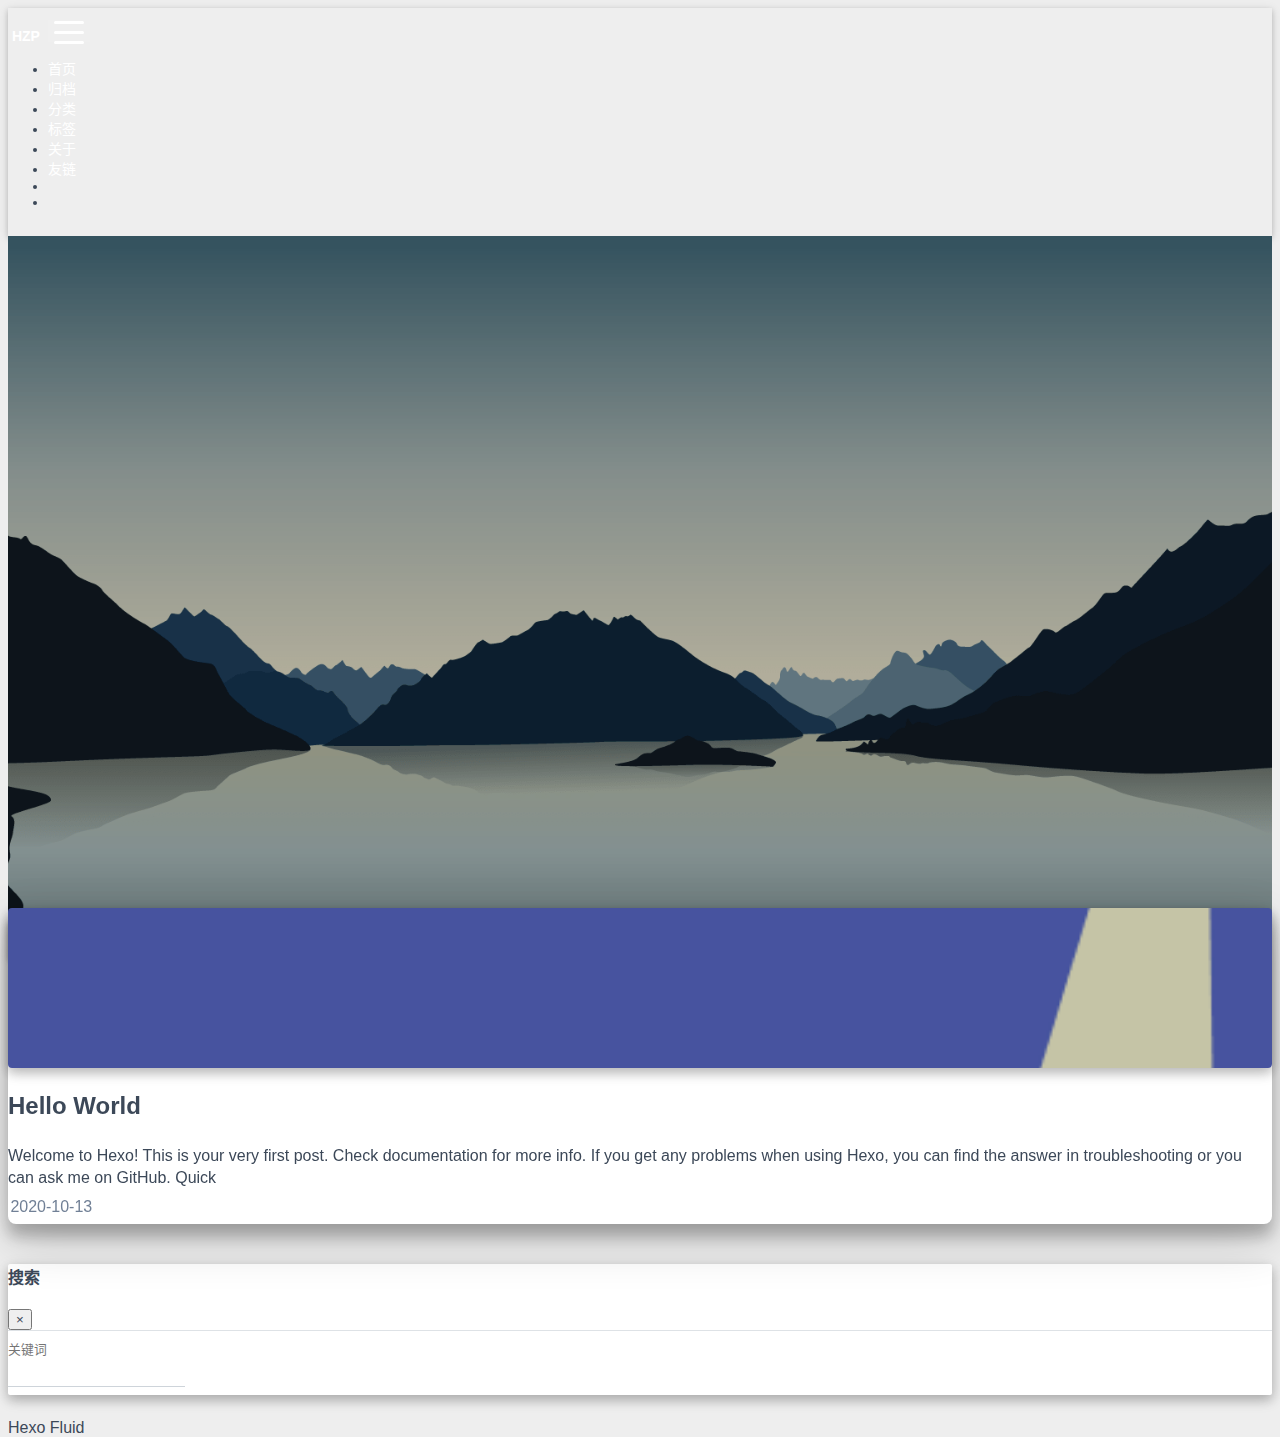
==== index.html @ 3c9b6bd5 "Site updated: 2020-10-13 22:31:54" ====
<!DOCTYPE html>
<html lang="zh-CN" data-default-color-scheme=&#34;auto&#34;>



<head>
  <meta charset="UTF-8">
  <link rel="apple-touch-icon" sizes="76x76" href="/img/favicon.png">
  <link rel="icon" type="image/png" href="/img/favicon.png">
  <meta name="viewport"
        content="width=device-width, initial-scale=1.0, maximum-scale=1.0, user-scalable=no, shrink-to-fit=no">
  <meta http-equiv="x-ua-compatible" content="ie=edge">
  
    <meta http-equiv="Content-Security-Policy" content="upgrade-insecure-requests">
  
  <meta name="theme-color" content="#2f4154">
  <meta name="description" content="acm | algorithm | blog | ctf | ml">
  <meta name="author" content="HZP">
  <meta name="keywords" content="ACM, Algorithm, CTF">
  <title>HZP&#39;s Blog</title>

  <link  rel="stylesheet" href="https://cdn.staticfile.org/twitter-bootstrap/4.4.1/css/bootstrap.min.css" />



<!-- 主题依赖的图标库，不要自行修改 -->

<link rel="stylesheet" href="//at.alicdn.com/t/font_1749284_pf9vaxs7x7b.css">



<link rel="stylesheet" href="//at.alicdn.com/t/font_1736178_kmeydafke9r.css">


<link  rel="stylesheet" href="/css/main.css" />

<!-- 自定义样式保持在最底部 -->

  
<link rel="stylesheet" href="/css/oopstls.css">



  <script  src="/js/utils.js" ></script>
  <script  src="/js/color-schema.js" ></script>
<meta name="generator" content="Hexo 5.2.0"></head>


<body>
  <header style="height: 100vh;">
    <nav id="navbar" class="navbar fixed-top  navbar-expand-lg navbar-dark scrolling-navbar">
  <div class="container">
    <a class="navbar-brand"
       href="/">&nbsp;<strong>HZP</strong>&nbsp;</a>

    <button id="navbar-toggler-btn" class="navbar-toggler" type="button" data-toggle="collapse"
            data-target="#navbarSupportedContent"
            aria-controls="navbarSupportedContent" aria-expanded="false" aria-label="Toggle navigation">
      <div class="animated-icon"><span></span><span></span><span></span></div>
    </button>

    <!-- Collapsible content -->
    <div class="collapse navbar-collapse" id="navbarSupportedContent">
      <ul class="navbar-nav ml-auto text-center">
        
          
          
          
          
            <li class="nav-item">
              <a class="nav-link" href="/">
                <i class="iconfont icon-home-fill"></i>
                首页
              </a>
            </li>
          
        
          
          
          
          
            <li class="nav-item">
              <a class="nav-link" href="/archives/">
                <i class="iconfont icon-archive-fill"></i>
                归档
              </a>
            </li>
          
        
          
          
          
          
            <li class="nav-item">
              <a class="nav-link" href="/categories/">
                <i class="iconfont icon-category-fill"></i>
                分类
              </a>
            </li>
          
        
          
          
          
          
            <li class="nav-item">
              <a class="nav-link" href="/tags/">
                <i class="iconfont icon-tags-fill"></i>
                标签
              </a>
            </li>
          
        
          
          
          
          
            <li class="nav-item">
              <a class="nav-link" href="/about/">
                <i class="iconfont icon-user-fill"></i>
                关于
              </a>
            </li>
          
        
          
          
          
          
            <li class="nav-item">
              <a class="nav-link" href="/links/">
                <i class="iconfont icon-link-fill"></i>
                友链
              </a>
            </li>
          
        
        
          <li class="nav-item" id="search-btn">
            <a class="nav-link" data-toggle="modal" data-target="#modalSearch">&nbsp;<i
                class="iconfont icon-search"></i>&nbsp;</a>
          </li>
        
        
          <li class="nav-item" id="color-toggle-btn">
            <a class="nav-link" href="javascript:">&nbsp;<i
                class="iconfont icon-dark" id="color-toggle-icon"></i>&nbsp;</a>
          </li>
        
      </ul>
    </div>
  </div>
</nav>

    <div class="banner intro-2" id="background" parallax=true
         style="background: url('/img/banner/banner_index.png') no-repeat center center;
           background-size: cover;">
      <div class="full-bg-img">
        <div class="mask flex-center" style="background-color: rgba(0, 0, 0, 0.3)">
          <div class="container page-header text-center fade-in-up">
            <span class="h2" id="subtitle">
              
            </span>

            
          </div>

          
            <div class="scroll-down-bar">
              <i class="iconfont icon-arrowdown"></i>
            </div>
          
        </div>
      </div>
    </div>
  </header>

  <main>
    
      <div class="container nopadding-md">
        <div class="py-5" id="board"
          style=margin-top:0>
          
          <div class="container">
            <div class="row">
              <div class="col-12 col-md-10 m-auto">
                


  <div class="row mx-auto index-card">
    
    
      <div class="col-12 col-md-4 m-auto index-img">
        <a href="/posts/4a17b156/" target="_self">
          <img src="/img/posts/default_index.png" srcset="/img/loading.gif" alt="Hello World">
        </a>
      </div>
    
    <article class="col-12 col-md-8 mx-auto index-info">
      <h1 class="index-header">
        <a href="/posts/4a17b156/">Hello World</a>
      </h1>

      <p class="index-excerpt">
        <a href="/posts/4a17b156/">
          
          
            
          
          Welcome to Hexo! This is your very first post. Check documentation for more info. If you get any problems when using Hexo, you can find the answer in troubleshooting or you can ask me on GitHub.
Quick
        </a>
      </p>

      <div class="index-btm post-metas">
        
          <div class="post-meta mr-3">
            <i class="iconfont icon-date"></i>
            <time datetime="2020-10-13 18:17" pubdate>
              2020-10-13
            </time>
          </div>
        
        
        
      </div>
    </article>
  </div>





              </div>
            </div>
          </div>
        </div>
      </div>
    
  </main>

  
    <a id="scroll-top-button" href="#" role="button">
      <i class="iconfont icon-arrowup" aria-hidden="true"></i>
    </a>
  

  
    <div class="modal fade" id="modalSearch" tabindex="-1" role="dialog" aria-labelledby="ModalLabel"
     aria-hidden="true">
  <div class="modal-dialog modal-dialog-scrollable modal-lg" role="document">
    <div class="modal-content">
      <div class="modal-header text-center">
        <h4 class="modal-title w-100 font-weight-bold">搜索</h4>
        <button type="button" id="local-search-close" class="close" data-dismiss="modal" aria-label="Close">
          <span aria-hidden="true">&times;</span>
        </button>
      </div>
      <div class="modal-body mx-3">
        <div class="md-form mb-5">
          <input type="text" id="local-search-input" class="form-control validate">
          <label data-error="x" data-success="v"
                 for="local-search-input">关键词</label>
        </div>
        <div class="list-group" id="local-search-result"></div>
      </div>
    </div>
  </div>
</div>
  

  

  

  <footer class="mt-5">
  <div class="text-center py-3">
    <div>
      <a href="https://hexo.io" target="_blank" rel="nofollow noopener"><span>Hexo</span></a>
      <i class="iconfont icon-love"></i>
      <a href="https://github.com/fluid-dev/hexo-theme-fluid" target="_blank" rel="nofollow noopener">
        <span>Fluid</span></a>
    </div>
    

    
  <!-- 备案信息 -->
  <div class="beian">
    <a href="http://beian.miit.gov.cn/" target="_blank"
       rel="nofollow noopener"></a>
    
  </div>


    
  </div>
</footer>

<!-- SCRIPTS -->
<script  src="https://cdn.staticfile.org/jquery/3.4.1/jquery.min.js" ></script>
<script  src="https://cdn.staticfile.org/twitter-bootstrap/4.4.1/js/bootstrap.min.js" ></script>
<script  src="/js/debouncer.js" ></script>
<script  src="/js/main.js" ></script>

<!-- Plugins -->


  
    <script  src="/js/lazyload.js" ></script>
  



  
    
  



  <script defer src="https://cdn.staticfile.org/clipboard.js/2.0.6/clipboard.min.js" ></script>
  <script  src="/js/clipboard-use.js" ></script>





  
<script src="/js/oopstls.js"></script>






  <script  src="https://cdn.staticfile.org/typed.js/2.0.11/typed.min.js" ></script>
  <script>
    var typed = new Typed('#subtitle', {
      strings: [
        '  ',
        "I love you three thousand times&nbsp;",
      ],
      cursorChar: "_",
      typeSpeed: 50,
      loop: false,
    });
    typed.stop();
    $(document).ready(function () {
      $(".typed-cursor").addClass("h2");
      typed.start();
    });
  </script>





  <script  src="/js/local-search.js" ></script>
  <script>
    var path = "/local-search.xml";
    var inputArea = document.querySelector("#local-search-input");
    inputArea.onclick = function () {
      searchFunc(path, 'local-search-input', 'local-search-result');
      this.onclick = null
    }
  </script>






















</body>
</html>
---- css/main.css ----
.banner {
  height: 100%;
  position: relative;
  overflow: hidden;
  cursor: default;
  overflow-wrap: break-word;
}
.banner .mask {
  position: absolute;
  width: 100%;
  height: 100%;
  background-color: rgba(0,0,0,0.3);
}
.banner .page-header {
  color: #fff;
}
.banner[parallax="true"] {
  will-change: transform;
  -webkit-transform-style: preserve-3d;
  -webkit-backface-visibility: hidden;
}
#board {
  position: relative;
  margin-top: -2rem;
  background-color: var(--board-bg-color);
  transition: background-color 0.2s ease-in-out;
  border-radius: 0.5rem;
  z-index: 3;
  -webkit-box-shadow: 0 12px 15px 0 rgba(0,0,0,0.24), 0 17px 50px 0 rgba(0,0,0,0.19);
  box-shadow: 0 12px 15px 0 rgba(0,0,0,0.24), 0 17px 50px 0 rgba(0,0,0,0.19);
}
.copy-btn {
  display: inline-block;
  cursor: pointer;
  border-radius: 0.1rem;
  border: none;
  background-color: transparent;
  -webkit-user-select: none;
  -moz-user-select: none;
  -ms-user-select: none;
  user-select: none;
  -webkit-appearance: none;
  font-size: 0.75rem;
  line-height: 1;
  font-weight: bold;
  outline: none;
  -webkit-transition: opacity 0.2s ease-in-out;
  -o-transition: opacity 0.2s ease-in-out;
  transition: opacity 0.2s ease-in-out;
  padding: 0.25rem;
  position: absolute;
  right: 0.5rem;
  top: 0.25rem;
  opacity: 0;
}
.copy-btn > i {
  font-size: 0.75rem;
  font-weight: 400;
}
.copy-btn > span {
  margin-left: 5px;
}
.copy-btn-dark {
  color: #6a737d;
}
.copy-btn-light {
  color: #bababa;
}
.markdown-body pre:hover > .copy-btn {
  opacity: 0.9;
}
.markdown-body pre:hover > .copy-btn,
.markdown-body pre:not(:hover) > .copy-btn {
  outline: none;
}
footer > div > div:not(:first-child) {
  margin: 0.25rem 0;
  font-size: 0.85rem;
}
.statistics > span:last-child {
  margin: 0 0.35rem;
}
a.beian-police {
  position: relative;
  overflow: hidden;
  display: inline-flex;
  align-items: center;
  justify-content: center;
}
a.beian-police img {
  margin: 0 3px;
  width: 18px;
  height: 18px;
}
@media (max-width: 320px) {
  a.beian-police span.beian-police-sep {
    display: none;
  }
}
sup > a::before,
.footnote-text::before {
  display: block;
  content: "";
  margin-top: -5rem;
  height: 5rem;
  width: 1px;
  visibility: hidden;
}
sup > a::before,
.footnote-text::before {
  display: inline-block;
}
.footnote-item::before {
  display: block;
  content: "";
  margin-top: -5rem;
  height: 5rem;
  width: 1px;
  visibility: hidden;
}
.footnote-list ol {
  list-style-type: none;
  counter-reset: sectioncounter;
  padding-left: 0.5rem;
  font-size: 0.95rem;
}
.footnote-list ol li:before {
  font-family: "Helvetica Neue", monospace, "Monaco";
  content: "[" counter(sectioncounter) "]";
  counter-increment: sectioncounter;
}
.footnote-list ol li+li {
  margin-top: 0.5rem;
}
.footnote-text {
  padding-left: 0.5em;
}
@media (max-width: 767px) {
  header .h2 {
    font-size: 1.5rem;
  }
}
.qr-trigger {
  cursor: pointer;
  position: relative;
}
.qr-trigger:hover .qr-img {
  display: block;
  transition: all 0.3s;
}
.qr-img {
  max-width: 200px;
  position: absolute;
  right: -100px;
  z-index: 99;
  display: none;
  box-shadow: 0 0 20px -5px rgba(158,158,158,0.2);
}
.scroll-down-bar {
  position: absolute;
  width: 100%;
  height: 6rem;
  text-align: center;
  cursor: pointer;
  bottom: 0;
}
.scroll-down-bar i {
  font-size: 2rem;
  font-weight: bold;
  display: inline-block;
  position: relative;
  padding-top: 2rem;
  color: #fff;
  -webkit-transform: translateZ(0);
  -moz-transform: translateZ(0);
  -ms-transform: translateZ(0);
  -o-transform: translateZ(0);
  transform: translateZ(0);
  -webkit-animation: scroll-down 1.5s infinite;
  animation: scroll-down 1.5s infinite;
}
#scroll-top-button {
  position: fixed;
  background: var(--board-bg-color);
  transition: background-color 0.2s ease-in-out, bottom 0.3s ease;
  border-radius: 4px;
  min-width: 40px;
  min-height: 40px;
  bottom: -60px;
  outline: none;
  display: flex;
  display: -webkit-flex;
  align-items: center;
  -webkit-box-shadow: 0 2px 5px 0 rgba(0,0,0,0.16), 0 2px 10px 0 rgba(0,0,0,0.12);
  box-shadow: 0 2px 5px 0 rgba(0,0,0,0.16), 0 2px 10px 0 rgba(0,0,0,0.12);
}
#scroll-top-button i {
  font-size: 1.75rem;
  margin: auto;
  color: var(--sec-text-color);
}
#scroll-top-button:hover i,
#scroll-top-button:active i {
  -webkit-animation-name: scroll-top;
  animation-name: scroll-top;
  -webkit-animation-duration: 1s;
  animation-duration: 1s;
  -webkit-animation-delay: 0.1s;
  animation-delay: 0.1s;
  -webkit-animation-timing-function: ease-in-out;
  animation-timing-function: ease-in-out;
  -webkit-animation-iteration-count: infinite;
  animation-iteration-count: infinite;
  -webkit-animation-fill-mode: forwards;
  animation-fill-mode: forwards;
  -webkit-animation-direction: alternate;
  animation-direction: alternate;
}
#local-search-result .search-list-title {
  border-left: 3px solid #0d47a1;
}
#local-search-result .search-list-content {
  padding: 0 1.25rem;
}
#local-search-result .search-word {
  color: #ff4500;
}
html,
body {
  font-size: 16px;
  font-family: "SF Pro SC", "SF Pro Text", "SF Pro Icons", PingFang SC, Lantinghei SC, Microsoft Yahei, Hiragino Sans GB, Microsoft Sans Serif, WenQuanYi Micro Hei, sans-serif;
}
html,
body,
header {
  height: 100%;
  overflow-wrap: break-word;
}
body {
  transition: color 0.2s ease-in-out, background-color 0.2s ease-in-out;
  background-color: var(--body-bg-color);
  color: var(--text-color);
}
body a {
  color: var(--text-color);
  text-decoration: none;
  cursor: pointer;
  transition: color 0.2s ease-in-out, background-color 0.2s ease-in-out;
}
body a:hover {
  color: var(--link-hover-color);
  text-decoration: none;
  transition: color 0.2s ease-in-out, background-color 0.2s ease-in-out;
}
img[srcset] {
  object-fit: cover;
}
*[align="left"] {
  text-align: left;
}
*[align="center"] {
  text-align: center;
}
*[align="right"] {
  text-align: right;
}
:root {
  --color-mode: 'light';
  --body-bg-color: #eee;
  --board-bg-color: #fff;
  --text-color: #3c4858;
  --sec-text-color: #718096;
  --post-text-color: #2c3e50;
  --post-heading-color: #1a202c;
  --post-link-color: #0366d6;
  --link-hover-color: #30a9de;
  --link-hover-bg-color: #f8f9fa;
  --navbar-bg-color: #2f4154;
  --navbar-text-color: #fff;
}
@media (prefers-color-scheme: dark) {
  :root {
    --color-mode: 'dark';
  }
  :root:not([data-user-color-scheme]) {
    --body-bg-color: #181c27;
    --board-bg-color: #252d38;
    --text-color: #c4c6c9;
    --sec-text-color: #a7a9ad;
    --post-text-color: #c4c6c9;
    --post-heading-color: #c4c6c9;
    --post-link-color: #1589e9;
    --link-hover-color: #30a9de;
    --link-hover-bg-color: #364151;
    --navbar-bg-color: #1f3144;
    --navbar-text-color: #d0d0d0;
  }
  :root:not([data-user-color-scheme]) img,
  :root:not([data-user-color-scheme]) .note,
  :root:not([data-user-color-scheme]) .label {
    -webkit-filter: brightness(0.9);
    filter: brightness(0.9);
    transition: filter 0.2s ease-in-out;
  }
  :root:not([data-user-color-scheme]) .page-header {
    color: #ddd;
    transition: color 0.2s ease-in-out;
  }
  :root:not([data-user-color-scheme]) .markdown-body :not(pre) > code {
    background-color: rgba(62,75,94,0.35);
    transition: background-color 0.2s ease-in-out;
  }
  :root:not([data-user-color-scheme]) .markdown-body h1,
  :root:not([data-user-color-scheme]) .markdown-body h2 {
    border-bottom-color: #435266;
    transition: border-bottom-color 0.2s ease-in-out;
  }
  :root:not([data-user-color-scheme]) .markdown-body h1,
  :root:not([data-user-color-scheme]) .markdown-body h2,
  :root:not([data-user-color-scheme]) .markdown-body h3,
  :root:not([data-user-color-scheme]) .markdown-body h6,
  :root:not([data-user-color-scheme]) .markdown-body h5 {
    color: #ddd;
    transition: color 0.2s ease-in-out;
  }
  :root:not([data-user-color-scheme]) .markdown-body table tr {
    background-color: var(--board-bg-color);
    transition: background-color 0.2s ease-in-out;
  }
  :root:not([data-user-color-scheme]) .markdown-body table tr:nth-child(2n) {
    background-color: var(--board-bg-color);
    transition: background-color 0.2s ease-in-out;
  }
  :root:not([data-user-color-scheme]) .markdown-body table th,
  :root:not([data-user-color-scheme]) .markdown-body table td {
    border-color: #435266;
    transition: border-color 0.2s ease-in-out;
  }
  :root:not([data-user-color-scheme]) hr {
    border-top-color: #435266;
    transition: border-top-color 0.2s ease-in-out;
  }
  :root:not([data-user-color-scheme]) .note :not(pre) > code {
    background-color: rgba(27,31,35,0.05);
  }
  :root:not([data-user-color-scheme]) .modal-dialog .modal-content .modal-header {
    border-bottom-color: #435266;
    transition: border-bottom-color 0.2s ease-in-out;
  }
  :root:not([data-user-color-scheme]) .gt-comment-admin .gt-comment-content {
    background-color: transparent;
    transition: background-color 0.2s ease-in-out;
  }
}
[data-user-color-scheme='dark'] {
  --body-bg-color: #181c27;
  --board-bg-color: #252d38;
  --text-color: #c4c6c9;
  --sec-text-color: #a7a9ad;
  --post-text-color: #c4c6c9;
  --post-heading-color: #c4c6c9;
  --post-link-color: #1589e9;
  --link-hover-color: #30a9de;
  --link-hover-bg-color: #364151;
  --navbar-bg-color: #1f3144;
  --navbar-text-color: #d0d0d0;
}
[data-user-color-scheme='dark'] img,
[data-user-color-scheme='dark'] .note,
[data-user-color-scheme='dark'] .label {
  -webkit-filter: brightness(0.9);
  filter: brightness(0.9);
  transition: filter 0.2s ease-in-out;
}
[data-user-color-scheme='dark'] .page-header {
  color: #ddd;
  transition: color 0.2s ease-in-out;
}
[data-user-color-scheme='dark'] .markdown-body :not(pre) > code {
  background-color: rgba(62,75,94,0.35);
  transition: background-color 0.2s ease-in-out;
}
[data-user-color-scheme='dark'] .markdown-body h1,
[data-user-color-scheme='dark'] .markdown-body h2 {
  border-bottom-color: #435266;
  transition: border-bottom-color 0.2s ease-in-out;
}
[data-user-color-scheme='dark'] .markdown-body h1,
[data-user-color-scheme='dark'] .markdown-body h2,
[data-user-color-scheme='dark'] .markdown-body h3,
[data-user-color-scheme='dark'] .markdown-body h6,
[data-user-color-scheme='dark'] .markdown-body h5 {
  color: #ddd;
  transition: color 0.2s ease-in-out;
}
[data-user-color-scheme='dark'] .markdown-body table tr {
  background-color: var(--board-bg-color);
  transition: background-color 0.2s ease-in-out;
}
[data-user-color-scheme='dark'] .markdown-body table tr:nth-child(2n) {
  background-color: var(--board-bg-color);
  transition: background-color 0.2s ease-in-out;
}
[data-user-color-scheme='dark'] .markdown-body table th,
[data-user-color-scheme='dark'] .markdown-body table td {
  border-color: #435266;
  transition: border-color 0.2s ease-in-out;
}
[data-user-color-scheme='dark'] hr {
  border-top-color: #435266;
  transition: border-top-color 0.2s ease-in-out;
}
[data-user-color-scheme='dark'] .note :not(pre) > code {
  background-color: rgba(27,31,35,0.05);
}
[data-user-color-scheme='dark'] .modal-dialog .modal-content .modal-header {
  border-bottom-color: #435266;
  transition: border-bottom-color 0.2s ease-in-out;
}
[data-user-color-scheme='dark'] .gt-comment-admin .gt-comment-content {
  background-color: transparent;
  transition: background-color 0.2s ease-in-out;
}
.fade-in-up {
  -webkit-animation-name: fade-in-up;
  animation-name: fade-in-up;
}
.hidden-mobile {
  display: block;
}
.visible-mobile {
  display: none;
}
@media (max-width: 575px) {
  .hidden-mobile {
    display: none;
  }
  .visible-mobile {
    display: block;
  }
}
@media (max-width: 767px) {
  .nopadding-md {
    padding-left: 0 !important;
    padding-right: 0 !important;
  }
}
.flex-center {
  display: -webkit-box;
  display: -ms-flexbox;
  display: flex;
  -webkit-box-align: center;
  -ms-flex-align: center;
  align-items: center;
  -webkit-box-pack: center;
  -ms-flex-pack: center;
  justify-content: center;
  height: 100%;
}
.hover-with-bg {
  display: inline-block;
  padding: 0.45rem;
}
.hover-with-bg:hover {
  background-color: var(--link-hover-bg-color);
  transition-duration: 0.2s;
  transition-timing-function: ease-in-out;
  border-radius: 0.15rem;
}
@-moz-keyframes fade-in-up {
  from {
    opacity: 0;
    -webkit-transform: translate3d(0, 100%, 0);
    transform: translate3d(0, 100%, 0);
  }
  to {
    opacity: 1;
    -webkit-transform: translate3d(0, 0, 0);
    transform: translate3d(0, 0, 0);
  }
}
@-webkit-keyframes fade-in-up {
  from {
    opacity: 0;
    -webkit-transform: translate3d(0, 100%, 0);
    transform: translate3d(0, 100%, 0);
  }
  to {
    opacity: 1;
    -webkit-transform: translate3d(0, 0, 0);
    transform: translate3d(0, 0, 0);
  }
}
@-o-keyframes fade-in-up {
  from {
    opacity: 0;
    -webkit-transform: translate3d(0, 100%, 0);
    transform: translate3d(0, 100%, 0);
  }
  to {
    opacity: 1;
    -webkit-transform: translate3d(0, 0, 0);
    transform: translate3d(0, 0, 0);
  }
}
@keyframes fade-in-up {
  from {
    opacity: 0;
    -webkit-transform: translate3d(0, 100%, 0);
    transform: translate3d(0, 100%, 0);
  }
  to {
    opacity: 1;
    -webkit-transform: translate3d(0, 0, 0);
    transform: translate3d(0, 0, 0);
  }
}
@-moz-keyframes scroll-down {
  0% {
    opacity: 0.8;
    top: 0;
  }
  50% {
    opacity: 0.4;
    top: -1em;
  }
  100% {
    opacity: 0.8;
    top: 0;
  }
}
@-webkit-keyframes scroll-down {
  0% {
    opacity: 0.8;
    top: 0;
  }
  50% {
    opacity: 0.4;
    top: -1em;
  }
  100% {
    opacity: 0.8;
    top: 0;
  }
}
@-o-keyframes scroll-down {
  0% {
    opacity: 0.8;
    top: 0;
  }
  50% {
    opacity: 0.4;
    top: -1em;
  }
  100% {
    opacity: 0.8;
    top: 0;
  }
}
@keyframes scroll-down {
  0% {
    opacity: 0.8;
    top: 0;
  }
  50% {
    opacity: 0.4;
    top: -1em;
  }
  100% {
    opacity: 0.8;
    top: 0;
  }
}
@-moz-keyframes scroll-top {
  0% {
    -webkit-transform: translateY(0);
    transform: translateY(0);
  }
  50% {
    -webkit-transform: translateY(-0.35rem);
    transform: translateY(-0.35rem);
  }
  100% {
    -webkit-transform: translateY(0);
    transform: translateY(0);
  }
}
@-webkit-keyframes scroll-top {
  0% {
    -webkit-transform: translateY(0);
    transform: translateY(0);
  }
  50% {
    -webkit-transform: translateY(-0.35rem);
    transform: translateY(-0.35rem);
  }
  100% {
    -webkit-transform: translateY(0);
    transform: translateY(0);
  }
}
@-o-keyframes scroll-top {
  0% {
    -webkit-transform: translateY(0);
    transform: translateY(0);
  }
  50% {
    -webkit-transform: translateY(-0.35rem);
    transform: translateY(-0.35rem);
  }
  100% {
    -webkit-transform: translateY(0);
    transform: translateY(0);
  }
}
@keyframes scroll-top {
  0% {
    -webkit-transform: translateY(0);
    transform: translateY(0);
  }
  50% {
    -webkit-transform: translateY(-0.35rem);
    transform: translateY(-0.35rem);
  }
  100% {
    -webkit-transform: translateY(0);
    transform: translateY(0);
  }
}
.navbar {
  background-color: transparent;
  font-size: 0.875rem;
  box-shadow: 0 2px 5px 0 rgba(0,0,0,0.16), 0 2px 10px 0 rgba(0,0,0,0.12);
  -webkit-box-shadow: 0 2px 5px 0 rgba(0,0,0,0.16), 0 2px 10px 0 rgba(0,0,0,0.12);
}
.navbar .navbar-brand {
  color: var(--navbar-text-color);
}
.navbar .navbar-toggler .animated-icon span {
  background-color: var(--navbar-text-color);
}
.navbar .nav-item .nav-link {
  display: block;
  color: var(--navbar-text-color);
  transition: color 0.2s, background-color 0.2s;
}
.navbar .nav-item .nav-link:hover {
  color: var(--link-hover-color);
  background-color: rgba(0,0,0,0.1);
}
.navbar .nav-item .nav-link i {
  font-size: 0.875rem;
}
.navbar .navbar-toggler {
  border-width: 0;
  outline: 0;
}
.navbar.scrolling-navbar {
  will-change: background, padding;
  -webkit-transition: background 0.5s ease-in-out, padding 0.5s ease-in-out;
  transition: background 0.5s ease-in-out, padding 0.5s ease-in-out;
}
@media (min-width: 600px) {
  .navbar.scrolling-navbar {
    padding-top: 12px;
    padding-bottom: 12px;
  }
  .navbar.scrolling-navbar .navbar-nav > li {
    -webkit-transition-duration: 1s;
    transition-duration: 1s;
  }
}
.navbar.scrolling-navbar.top-nav-collapse {
  padding-top: 5px;
  padding-bottom: 5px;
}
.navbar .dropdown-menu {
  font-size: 0.875rem;
  color: var(--navbar-text-color);
  background-color: rgba(0,0,0,0.3);
  border: none;
  -webkit-transition: background 0.5s ease-in-out, padding 0.5s ease-in-out;
  transition: background 0.5s ease-in-out, padding 0.5s ease-in-out;
}
@media (max-width: 991.98px) {
  .navbar .dropdown-menu {
    text-align: center;
  }
}
.navbar .dropdown-item {
  color: var(--navbar-text-color);
}
.navbar .dropdown-item:hover,
.navbar .dropdown-item:focus {
  color: var(--link-hover-color);
  background-color: rgba(0,0,0,0.1);
}
@media (min-width: 992px) {
  .navbar .dropdown:hover > .dropdown-menu {
    display: block;
  }
  .navbar .dropdown > .dropdown-toggle:active {
    pointer-events: none;
  }
  .navbar .dropdown-menu {
    top: 95%;
  }
}
.navbar .animated-icon {
  width: 30px;
  height: 20px;
  position: relative;
  margin: 0;
  -webkit-transform: rotate(0deg);
  -moz-transform: rotate(0deg);
  -o-transform: rotate(0deg);
  transform: rotate(0deg);
  -webkit-transition: 0.5s ease-in-out;
  -moz-transition: 0.5s ease-in-out;
  -o-transition: 0.5s ease-in-out;
  transition: 0.5s ease-in-out;
  cursor: pointer;
}
.navbar .animated-icon span {
  display: block;
  position: absolute;
  height: 3px;
  width: 100%;
  border-radius: 9px;
  opacity: 1;
  left: 0;
  -webkit-transform: rotate(0deg);
  -moz-transform: rotate(0deg);
  -o-transform: rotate(0deg);
  transform: rotate(0deg);
  -webkit-transition: 0.25s ease-in-out;
  -moz-transition: 0.25s ease-in-out;
  -o-transition: 0.25s ease-in-out;
  transition: 0.25s ease-in-out;
  background: #fff;
}
.navbar .animated-icon span:nth-child(1) {
  top: 0;
}
.navbar .animated-icon span:nth-child(2) {
  top: 10px;
}
.navbar .animated-icon span:nth-child(3) {
  top: 20px;
}
.navbar .animated-icon.open span:nth-child(1) {
  top: 11px;
  -webkit-transform: rotate(135deg);
  -moz-transform: rotate(135deg);
  -o-transform: rotate(135deg);
  transform: rotate(135deg);
}
.navbar .animated-icon.open span:nth-child(2) {
  opacity: 0;
  left: -60px;
}
.navbar .animated-icon.open span:nth-child(3) {
  top: 11px;
  -webkit-transform: rotate(-135deg);
  -moz-transform: rotate(-135deg);
  -o-transform: rotate(-135deg);
  transform: rotate(-135deg);
}
.navbar .dropdown-collapse,
.top-nav-collapse,
.navbar-col-show {
  background-color: var(--navbar-bg-color);
}
@media (max-width: 767px) {
  .navbar {
    font-size: 1rem;
    line-height: 2.5rem;
  }
}
.container-fluid {
  padding-left: 0;
  padding-right: 0;
}
.container-fluid .row {
  margin-left: 0;
  margin-right: 0;
}
.markdown-body {
  font-size: 1rem;
  margin-bottom: 2rem;
  font-family: "SF Pro SC", "SF Pro Text", "SF Pro Icons", PingFang SC, Lantinghei SC, Microsoft Yahei, Hiragino Sans GB, Microsoft Sans Serif, WenQuanYi Micro Hei, sans-serif;
  color: var(--post-text-color);
}
.markdown-body h1,
.markdown-body h2,
.markdown-body h3,
.markdown-body h4,
.markdown-body h5,
.markdown-body h6 {
  color: var(--post-heading-color);
  font-weight: bold;
  margin-bottom: 0.75em;
  margin-top: 2em;
}
.markdown-body h1:focus,
.markdown-body h2:focus,
.markdown-body h3:focus,
.markdown-body h4:focus,
.markdown-body h5:focus,
.markdown-body h6:focus {
  outline: none;
}
.markdown-body a {
  color: var(--post-link-color);
}
.markdown-body hr {
  height: 0.2em;
  margin: 2rem 0;
}
.markdown-body strong {
  font-weight: bold;
}
.markdown-body pre {
  position: relative;
  overflow: visible;
}
.markdown-body pre code {
  font-size: 95%;
  display: block;
  overflow-x: auto;
  padding: 0.5rem 0;
  line-height: 1.5;
  border-radius: 3px;
  tab-size: 4;
}
.markdown-body pre code.mermaid > svg {
  min-width: 100%;
}
.markdown-body p > img,
.markdown-body p > a > img {
  max-width: 90%;
  margin: 1.5rem auto;
  display: block;
  box-shadow: 0 5px 11px 0 rgba(0,0,0,0.18), 0 4px 15px 0 rgba(0,0,0,0.15);
  border-radius: 3px;
}
.markdown-body blockquote {
  color: var(--sec-text-color);
}
.markdown-body details {
  cursor: pointer;
}
.markdown-body details summary {
  outline: none;
}
.markdown-body div.hljs {
  overflow-x: initial;
  padding: 0;
  border-radius: 3px;
}
.markdown-body div.hljs pre {
  background-color: initial !important;
}
.list-group-item {
  background-color: transparent;
  border: 0;
}
.page-link {
  font-size: 1.1rem;
}
.pagination {
  margin-top: 3rem;
  justify-content: center;
}
.pagination .space {
  align-self: flex-end;
}
.pagination a,
.pagination .current {
  outline: 0;
  border: 0;
  background-color: transparent;
  font-size: 0.9rem;
  padding: 0.5rem 0.75rem;
  line-height: 1.25;
  border-radius: 0.125rem;
  transition: background-color 0.2s ease-in-out;
}
.pagination a:hover,
.pagination .current {
  background-color: var(--link-hover-bg-color);
}
.modal-dialog .modal-content {
  background-color: var(--board-bg-color);
  border: 0;
  border-radius: 0.125rem;
  -webkit-box-shadow: 0 5px 11px 0 rgba(0,0,0,0.18), 0 4px 15px 0 rgba(0,0,0,0.15);
  box-shadow: 0 5px 11px 0 rgba(0,0,0,0.18), 0 4px 15px 0 rgba(0,0,0,0.15);
}
.close {
  color: var(--text-color);
}
.close:hover {
  color: var(--link-hover-color);
}
.close:focus {
  outline: 0;
}
.modal-dialog .modal-content .modal-header {
  border-top-left-radius: 0.125rem;
  border-top-right-radius: 0.125rem;
  border-bottom: 1px solid #dee2e6;
}
.md-form {
  position: relative;
  margin-top: 1.5rem;
  margin-bottom: 1.5rem;
}
.md-form input[type] {
  -webkit-box-sizing: content-box;
  box-sizing: content-box;
  background-color: transparent;
  border: none;
  border-bottom: 1px solid #ced4da;
  border-radius: 0;
  outline: none;
  -webkit-box-shadow: none;
  box-shadow: none;
  transition: border-color 0.15s ease-in-out, box-shadow 0.15s ease-in-out, -webkit-box-shadow 0.15s ease-in-out;
}
.md-form input[type]:focus:not([readonly]) {
  border-bottom: 1px solid #4285f4;
  -webkit-box-shadow: 0 1px 0 0 #4285f4;
  box-shadow: 0 1px 0 0 #4285f4;
}
.md-form input[type]:focus:not([readonly]) + label {
  color: #4285f4;
}
.md-form input[type].valid,
.md-form input[type]:focus.valid {
  border-bottom: 1px solid #00c851;
  -webkit-box-shadow: 0 1px 0 0 #00c851;
  box-shadow: 0 1px 0 0 #00c851;
}
.md-form input[type].valid + label,
.md-form input[type]:focus.valid + label {
  color: #00c851;
}
.md-form input[type].invalid,
.md-form input[type]:focus.invalid {
  border-bottom: 1px solid #f44336;
  -webkit-box-shadow: 0 1px 0 0 #f44336;
  box-shadow: 0 1px 0 0 #f44336;
}
.md-form input[type].invalid + label,
.md-form input[type]:focus.invalid + label {
  color: #f44336;
}
.md-form input[type].validate {
  margin-bottom: 2.5rem;
}
.md-form input[type].form-control {
  height: auto;
  padding: 0.6rem 0 0.4rem 0;
  margin: 0 0 0.5rem 0;
  color: var(--text-color);
  background-color: transparent;
  border-radius: 0;
}
.md-form label {
  font-size: 0.8rem;
  position: absolute;
  top: -1rem;
  left: 0;
  color: #757575;
  cursor: text;
  -webkit-transition: color 0.2s ease-out, -webkit-transform 0.2s ease-out;
  transition: transform 0.2s ease-out, color 0.2s ease-out, -webkit-transform 0.2s ease-out;
}
.iconfont {
  font-size: 1rem;
  line-height: 1;
}
input[type=checkbox] {
  -webkit-appearance: none;
  -moz-appearance: none;
  position: relative;
  right: 0;
  bottom: 0;
  left: 0;
  height: 1.25rem;
  width: 1.25rem;
  transition: 0.2s;
  color: #fff;
  cursor: pointer;
  margin: 0.4rem 0.2rem 0.4rem !important;
  outline: 0;
  border-radius: 0.1875rem;
  vertical-align: -0.65rem;
  border: 2px solid #2f4154;
}
input[type=checkbox]:after,
input[type=checkbox]:before {
  content: " ";
  transition: 0.2s;
  position: absolute;
  background: #fff;
}
input[type=checkbox]:before {
  left: 0.125rem;
  top: 0.375rem;
  width: 0;
  height: 0.125rem;
  -webkit-transform: rotate(45deg);
  -moz-transform: rotate(45deg);
  -ms-transform: rotate(45deg);
  -o-transform: rotate(45deg);
  transform: rotate(45deg);
}
input[type=checkbox]:after {
  right: 0.5625rem;
  bottom: 0.1875rem;
  width: 0.125rem;
  height: 0;
  -webkit-transform: rotate(40deg);
  -moz-transform: rotate(40deg);
  -ms-transform: rotate(40deg);
  -o-transform: rotate(40deg);
  transform: rotate(40deg);
  transition-delay: 0.2s;
}
input[type=checkbox]:checked {
  background: #2f4154;
  margin-right: 0.5rem !important;
}
input[type=checkbox]:checked:before {
  left: 0.0625rem;
  top: 0.625rem;
  width: 0.375rem;
  height: 0.125rem;
}
input[type=checkbox]:checked:after {
  right: 0.3125rem;
  bottom: 0.0625rem;
  width: 0.125rem;
  height: 0.875rem;
}
.list-group-item-action {
  color: var(--text-color);
}
.list-group-item-action:focus,
.list-group-item-action:hover {
  color: var(--link-hover-color);
  background-color: var(--link-hover-bg-color);
}
.v[data-class=v] .status-bar,
.v[data-class=v] .veditor,
.v[data-class=v] .vinput,
.v[data-class=v] .vbtn,
.v[data-class=v] p,
.v[data-class=v] pre code {
  color: var(--text-color) !important;
}
.v[data-class=v] .vicon {
  fill: var(--text-color) !important;
}
.gt-container .gt-comment-content:hover {
  -webkit-box-shadow: none;
  box-shadow: none;
}
.gt-container .gt-comment-body {
  color: var(--text-color) !important;
  transition: color 0.2s ease-in-out;
}
#remark-km423lmfdslkm34-back {
  z-index: 1030;
}
#remark-km423lmfdslkm34-node {
  z-index: 1031;
}
.index-card {
  margin-bottom: 2.5rem;
}
.index-img img {
  display: block;
  width: 100%;
  height: 10rem;
  object-fit: cover;
  box-shadow: 0 5px 11px 0 rgba(0,0,0,0.18), 0 4px 15px 0 rgba(0,0,0,0.15);
  border-radius: 0.25rem;
}
.index-info {
  display: flex;
  flex-direction: column;
  justify-content: space-between;
  padding-top: 0.5rem;
  padding-bottom: 0.5rem;
}
.index-header {
  color: var(--text-color);
  font-size: 1.5rem;
  font-weight: bold;
  line-height: 1.2;
  white-space: nowrap;
  overflow: hidden;
  text-overflow: ellipsis;
}
.index-btm {
  color: var(--sec-text-color);
}
.index-btm a {
  color: var(--sec-text-color);
}
.index-excerpt {
  color: var(--sec-text-color);
  margin: 0.5rem 0 0.5rem 0;
  max-height: calc(1.4rem * 3);
  line-height: 1.4rem;
  overflow: hidden;
}
.index-excerpt > div {
  float: right;
  margin-left: -0.25rem;
  width: 100%;
  word-break: break-word;
  display: -webkit-box;
  -webkit-box-orient: vertical;
  -webkit-line-clamp: 3;
}
@media (max-width: 767px) {
  .index-info {
    padding-top: 1.25rem;
  }
  .index-header {
    font-size: 1.25rem;
    white-space: normal;
    overflow: hidden;
    word-break: break-word;
    display: -webkit-box;
    -webkit-box-orient: vertical;
    -webkit-line-clamp: 2;
  }
}
.post-content {
  box-sizing: border-box;
  padding-left: 10%;
  padding-right: 10%;
}
@media (max-width: 767px) {
  .post-content {
    padding-left: 2rem;
    padding-right: 2rem;
  }
}
@media (max-width: 424px) {
  .post-content {
    padding-left: 1rem;
    padding-right: 1rem;
  }
}
.post-content h1::before,
.post-content h2::before,
.post-content h3::before,
.post-content h4::before,
.post-content h5::before,
.post-content h6::before {
  display: block;
  content: "";
  margin-top: -5rem;
  height: 5rem;
  width: 1px;
  visibility: hidden;
}
.page-content strong,
post-content strong {
  font-weight: bold;
}
.post-metas {
  display: flex;
  flex-direction: row;
  flex-wrap: wrap;
}
.post-meta > i {
  margin-right: 0.15rem;
}
.post-meta > a:not(.hover-with-bg) {
  margin-right: 0.15rem;
}
.post-prevnext {
  margin-top: 2rem;
  display: flex;
  justify-content: space-between;
}
.post-prevnext .post-prev,
.post-prevnext .post-next {
  display: flex;
  padding-left: 0;
  padding-right: 0;
}
.post-prevnext .post-prev i,
.post-prevnext .post-next i {
  font-size: 1.5rem;
}
.post-prevnext .post-prev a,
.post-prevnext .post-next a {
  display: flex;
  align-items: center;
}
.post-prevnext .post-prev .hidden-mobile,
.post-prevnext .post-next .hidden-mobile {
  display: -webkit-box;
  -webkit-box-orient: vertical;
  -webkit-line-clamp: 2;
  text-overflow: ellipsis;
  overflow: hidden;
}
@media (max-width: 575px) {
  .post-prevnext .post-prev .hidden-mobile,
  .post-prevnext .post-next .hidden-mobile {
    display: none;
  }
}
.post-prevnext .post-prev:hover i,
.post-prevnext .post-prev:active i,
.post-prevnext .post-next:hover i,
.post-prevnext .post-next:active i {
  -webkit-animation-duration: 1s;
  animation-duration: 1s;
  -webkit-animation-delay: 0.1s;
  animation-delay: 0.1s;
  -webkit-animation-timing-function: ease-in-out;
  animation-timing-function: ease-in-out;
  -webkit-animation-iteration-count: infinite;
  animation-iteration-count: infinite;
  -webkit-animation-fill-mode: forwards;
  animation-fill-mode: forwards;
  -webkit-animation-direction: alternate;
  animation-direction: alternate;
}
.post-prevnext .post-prev:hover i,
.post-prevnext .post-prev:active i {
  -webkit-animation-name: post-prev-anim;
  animation-name: post-prev-anim;
}
.post-prevnext .post-next:hover i,
.post-prevnext .post-next:active i {
  -webkit-animation-name: post-next-anim;
  animation-name: post-next-anim;
}
.post-prevnext .post-next {
  justify-content: flex-end;
}
.post-prevnext .fa-chevron-left {
  margin-right: 0.5rem;
}
.post-prevnext .fa-chevron-right {
  margin-left: 0.5rem;
}
#toc {
  position: -webkit-sticky;
  position: sticky;
  top: 2rem;
  padding: 3rem 0 0 0;
  max-height: 80%;
  visibility: hidden;
}
.toc-header {
  margin-bottom: 0.5rem;
  font-weight: 500;
  line-height: 1.2;
}
.toc-header,
.toc-header > i {
  font-size: 1.25rem;
}
#tocbot {
  max-height: 100%;
  overflow-y: auto;
  overflow: -moz-scrollbars-none;
  -ms-overflow-style: none;
}
#tocbot ol {
  list-style: none;
  padding-inline-start: 1rem;
}
#tocbot::-webkit-scrollbar {
  display: none;
}
.tocbot-list ol {
  list-style: none;
  padding-left: 1rem;
}
.tocbot-list a {
  font-size: 0.95rem;
}
.tocbot-link {
  color: var(--text-color);
}
.tocbot-active-link {
  font-weight: bold;
  color: var(--link-hover-color);
}
.tocbot-is-collapsed {
  max-height: 0;
}
.tocbot-is-collapsible {
  overflow: hidden;
  transition: all 300ms ease-in-out;
}
@media (max-width: 1024px) {
  .toc-container {
    padding-left: 0;
    padding-right: 0;
  }
}
.custom,
.comments {
  margin-top: 2rem;
}
.katex-block {
  overflow-x: auto;
}
.katex,
.mjx-mrow {
  white-space: pre-wrap !important;
}
.mjx-char {
  line-height: 1;
}
.mjx-container {
  overflow-x: auto;
  overflow-y: hidden !important;
  padding: 0.5em 0;
}
.mjx-container:focus,
.mjx-container svg:focus {
  outline: none;
}
.visitors {
  font-size: 0.8em;
  padding: 0.45rem;
  float: right;
}
@-moz-keyframes post-prev-anim {
  0% {
    -webkit-transform: translateX(0);
    transform: translateX(0);
  }
  50% {
    -webkit-transform: translateX(-0.35rem);
    transform: translateX(-0.35rem);
  }
  100% {
    -webkit-transform: translateX(0);
    transform: translateX(0);
  }
}
@-webkit-keyframes post-prev-anim {
  0% {
    -webkit-transform: translateX(0);
    transform: translateX(0);
  }
  50% {
    -webkit-transform: translateX(-0.35rem);
    transform: translateX(-0.35rem);
  }
  100% {
    -webkit-transform: translateX(0);
    transform: translateX(0);
  }
}
@-o-keyframes post-prev-anim {
  0% {
    -webkit-transform: translateX(0);
    transform: translateX(0);
  }
  50% {
    -webkit-transform: translateX(-0.35rem);
    transform: translateX(-0.35rem);
  }
  100% {
    -webkit-transform: translateX(0);
    transform: translateX(0);
  }
}
@keyframes post-prev-anim {
  0% {
    -webkit-transform: translateX(0);
    transform: translateX(0);
  }
  50% {
    -webkit-transform: translateX(-0.35rem);
    transform: translateX(-0.35rem);
  }
  100% {
    -webkit-transform: translateX(0);
    transform: translateX(0);
  }
}
@-moz-keyframes post-next-anim {
  0% {
    -webkit-transform: translateX(0);
    transform: translateX(0);
  }
  50% {
    -webkit-transform: translateX(0.35rem);
    transform: translateX(0.35rem);
  }
  100% {
    -webkit-transform: translateX(0);
    transform: translateX(0);
  }
}
@-webkit-keyframes post-next-anim {
  0% {
    -webkit-transform: translateX(0);
    transform: translateX(0);
  }
  50% {
    -webkit-transform: translateX(0.35rem);
    transform: translateX(0.35rem);
  }
  100% {
    -webkit-transform: translateX(0);
    transform: translateX(0);
  }
}
@-o-keyframes post-next-anim {
  0% {
    -webkit-transform: translateX(0);
    transform: translateX(0);
  }
  50% {
    -webkit-transform: translateX(0.35rem);
    transform: translateX(0.35rem);
  }
  100% {
    -webkit-transform: translateX(0);
    transform: translateX(0);
  }
}
@keyframes post-next-anim {
  0% {
    -webkit-transform: translateX(0);
    transform: translateX(0);
  }
  50% {
    -webkit-transform: translateX(0.35rem);
    transform: translateX(0.35rem);
  }
  100% {
    -webkit-transform: translateX(0);
    transform: translateX(0);
  }
}
.note {
  padding: 0.75rem;
  border-left: 0.35rem solid;
  border-radius: 0.25rem;
  margin: 1.5rem 0;
  color: #3c4858;
}
.note a {
  color: #3c4858;
}
.note *:last-child {
  margin-bottom: 0;
}
.note-primary {
  background-color: #dfeefd;
  border-color: #176ac4;
}
.note-secondary {
  background-color: #e2e3e5;
  border-color: #58595a;
}
.note-success {
  background-color: #e2f0e5;
  border-color: #49a75f;
}
.note-danger {
  background-color: #fae7e8;
  border-color: #e45460;
}
.note-warning {
  background-color: #faf4e0;
  border-color: #c2a442;
}
.note-info {
  background-color: #e4f2f5;
  border-color: #2492a5;
}
.note-light {
  background-color: #fefefe;
  border-color: #0f0f0f;
}
.label {
  display: inline;
  border-radius: 3px;
  font-size: 85%;
  margin: 0;
  padding: 0.2em 0.4em;
  color: #3c4858;
}
.label-default {
  background: #e7e3e3;
}
.label-primary {
  background: #dfeefd;
}
.label-info {
  background: #e4f2f5;
}
.label-success {
  background: #e2f0e5;
}
.label-warning {
  background: #faf4e0;
}
.label-danger {
  background: #fae7e8;
}
.markdown-body .btn {
  background: #2f4154;
  border-radius: 0.25rem;
  color: #fff !important;
  display: inline-block;
  font-size: 0.875em;
  line-height: 2;
  padding: 0 0.75rem;
  text-decoration: none;
  transition-property: background;
  transition-delay: 0s;
  transition-duration: 0.2s;
  transition-timing-function: ease-in-out;
  -webkit-box-shadow: 0 2px 5px 0 rgba(0,0,0,0.16), 0 2px 10px 0 rgba(0,0,0,0.12);
  box-shadow: 0 2px 5px 0 rgba(0,0,0,0.16), 0 2px 10px 0 rgba(0,0,0,0.12);
  margin-bottom: 1rem;
}
.markdown-body .btn:hover {
  background: #23ae92;
  color: #fff !important;
  text-decoration: none;
}
.group-image-container {
  margin: 1.5rem auto;
}
.group-image-container img {
  margin: 0 auto;
  border-radius: 3px;
  box-shadow: 0 3px 9px 0 rgba(0,0,0,0.15), 0 3px 9px 0 rgba(0,0,0,0.15);
}
.group-image-row {
  margin-bottom: 0.5rem;
  display: flex;
  justify-content: center;
}
.group-image-wrap {
  flex: 1;
  display: flex;
  justify-content: center;
}
.group-image-wrap:not(:last-child) {
  margin-right: 0.25rem;
}
.list-group a ~ p.h5 {
  margin-top: 1rem;
}
.about-avatar {
  position: relative;
  margin: -8rem auto 1rem;
  width: 10rem;
  height: 10rem;
  z-index: 3;
}
.about-avatar img {
  width: 100%;
  height: 100%;
  border-radius: 50%;
  -moz-border-radius: 50%;
  -webkit-border-radius: 50%;
  object-fit: cover;
  -webkit-box-shadow: 0 2px 5px 0 rgba(0,0,0,0.16), 0 2px 10px 0 rgba(0,0,0,0.12);
  box-shadow: 0 2px 5px 0 rgba(0,0,0,0.16), 0 2px 10px 0 rgba(0,0,0,0.12);
}
.about-info > div {
  margin-bottom: 0.5rem;
}
.about-name {
  font-size: 1.75rem;
  font-weight: bold;
}
.about-intro {
  font-size: 1rem;
}
.about-icons > a:not(:last-child) {
  margin-right: 0.5rem;
}
.about-icons > a > i {
  font-size: 1.5rem;
}
.category:not(:last-child) {
  margin-bottom: 1rem;
}
.category-item {
  font-size: 1.25rem;
  font-weight: bold;
  display: flex;
  align-items: center;
}
.category-subitem {
  font-size: 1rem;
  font-weight: bold;
}
.category-collapse {
  margin-left: 1.25rem;
  width: 100%;
}
.category-count {
  font-size: 0.9rem;
  font-weight: initial;
  min-width: 1.3em;
  line-height: 1.3em;
  display: flex;
  align-items: center;
}
.category-count i {
  padding-right: 0.25rem;
}
.category-count span {
  width: 2rem;
}
.category-item-action:not(.collapsed) > i {
  transform: rotate(90deg);
  transform-origin: center center;
}
.category-item-action i {
  transition: transform 0.3s ease-out;
  display: inline-block;
  margin-left: 0.25rem;
}
.category-item-action:hover {
  z-index: 1;
  color: var(--link-hover-color);
  text-decoration: none;
  background-color: var(--link-hover-bg-color);
}
.category .row {
  margin-left: 0;
  margin-right: 0;
}
.tagcloud {
  padding: 1rem 5%;
}
.tagcloud a {
  display: inline-block;
  padding: 0.5rem;
}
.tagcloud a:hover {
  color: var(--link-hover-color) !important;
}
.links .card {
  box-shadow: none;
  min-width: 33%;
  background-color: transparent;
  border: 0;
}
.links .card-body {
  margin: 1rem 0;
  padding: 1rem;
  border-radius: 0.3rem;
  display: block;
  width: 100%;
  height: 100%;
}
.links .card-body:hover .link-avatar {
  transform: scale(1.1);
}
.links .card-content {
  display: flex;
  flex-wrap: nowrap;
  width: 100%;
  height: 3.5rem;
}
.link-avatar {
  flex: none;
  width: 3rem;
  height: 3rem;
  margin-right: 0.75rem;
  object-fit: cover;
  transition-duration: 0.2s;
  transition-timing-function: ease-in-out;
}
.link-avatar img {
  width: 100%;
  height: 100%;
  border-radius: 50%;
  -moz-border-radius: 50%;
  -webkit-border-radius: 50%;
  object-fit: cover;
}
.link-text {
  flex: 1;
  display: grid;
  flex-direction: column;
}
.link-title {
  overflow: hidden;
  text-overflow: ellipsis;
  white-space: nowrap;
  color: $text_color;
  font-weight: bold;
}
.link-intro {
  max-height: 2rem;
  font-size: 0.85rem;
  line-height: 1.2;
  color: var(--sec-text-color);
  display: -webkit-box;
  -webkit-box-orient: vertical;
  -webkit-line-clamp: 2;
  text-overflow: ellipsis;
  overflow: hidden;
}
@media (max-width: 767px) {
  .links {
    display: flex;
    flex-direction: column;
    justify-content: center;
    align-items: center;
  }
  .links .card {
    padding-left: 2rem;
    padding-right: 2rem;
  }
}
@media (min-width: 768px) {
  .link-text:only-child {
    margin-left: 1rem;
  }
}
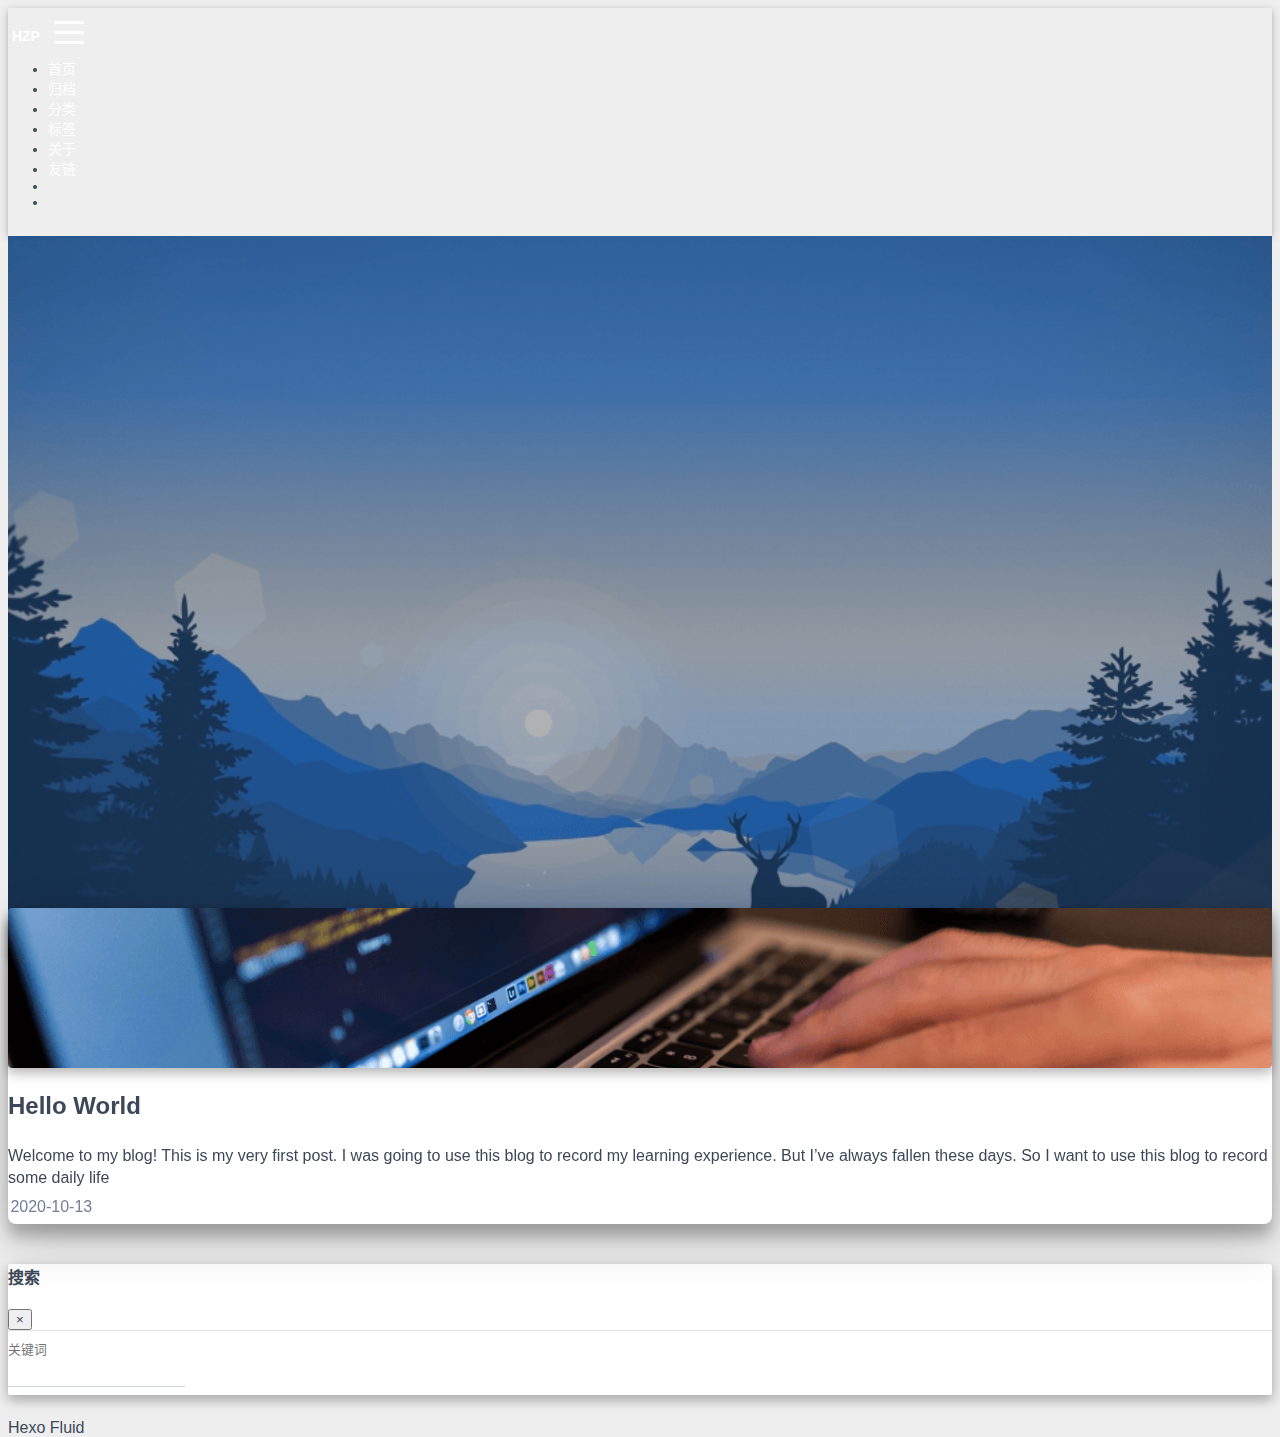
==== commit 284e150e: "Site updated: 2020-10-14 23:02:32" ====
--- a/index.html
+++ b/index.html
@@ -209,8 +209,7 @@
           
             
           
-          Welcome to Hexo! This is your very first post. Check documentation for more info. If you get any problems when using Hexo, you can find the answer in troubleshooting or you can ask me on GitHub.
-Quick
+          Welcome to my blog! This is my very first post. I was going to use this blog to record my learning experience. But I’ve always fallen these days. So I want to use this blog to  record some daily life 
         </a>
       </p>
 
--- a/css/oopstls.css
+++ b/css/oopstls.css
@@ -0,0 +1,21 @@
+.code-toolbar:before {
+  content:" ";
+  position:absolute;
+  -webkit-border-radius:50%;
+  border-radius:50%;
+  background:#fc625d;
+  width:11px;
+  height:11px;
+  left:10px;
+  top:10px;
+  -webkit-box-shadow:20px 0 #fdbc40,40px 0 #35cd4b;
+  box-shadow:20px 0 #fdbc40,40px 0 #35cd4b;
+  z-index:2
+}
+
+img:hover {
+  transform: scale(1.2);
+  transition: 0.5s;
+  position: relative;
+  z-index: 1;
+}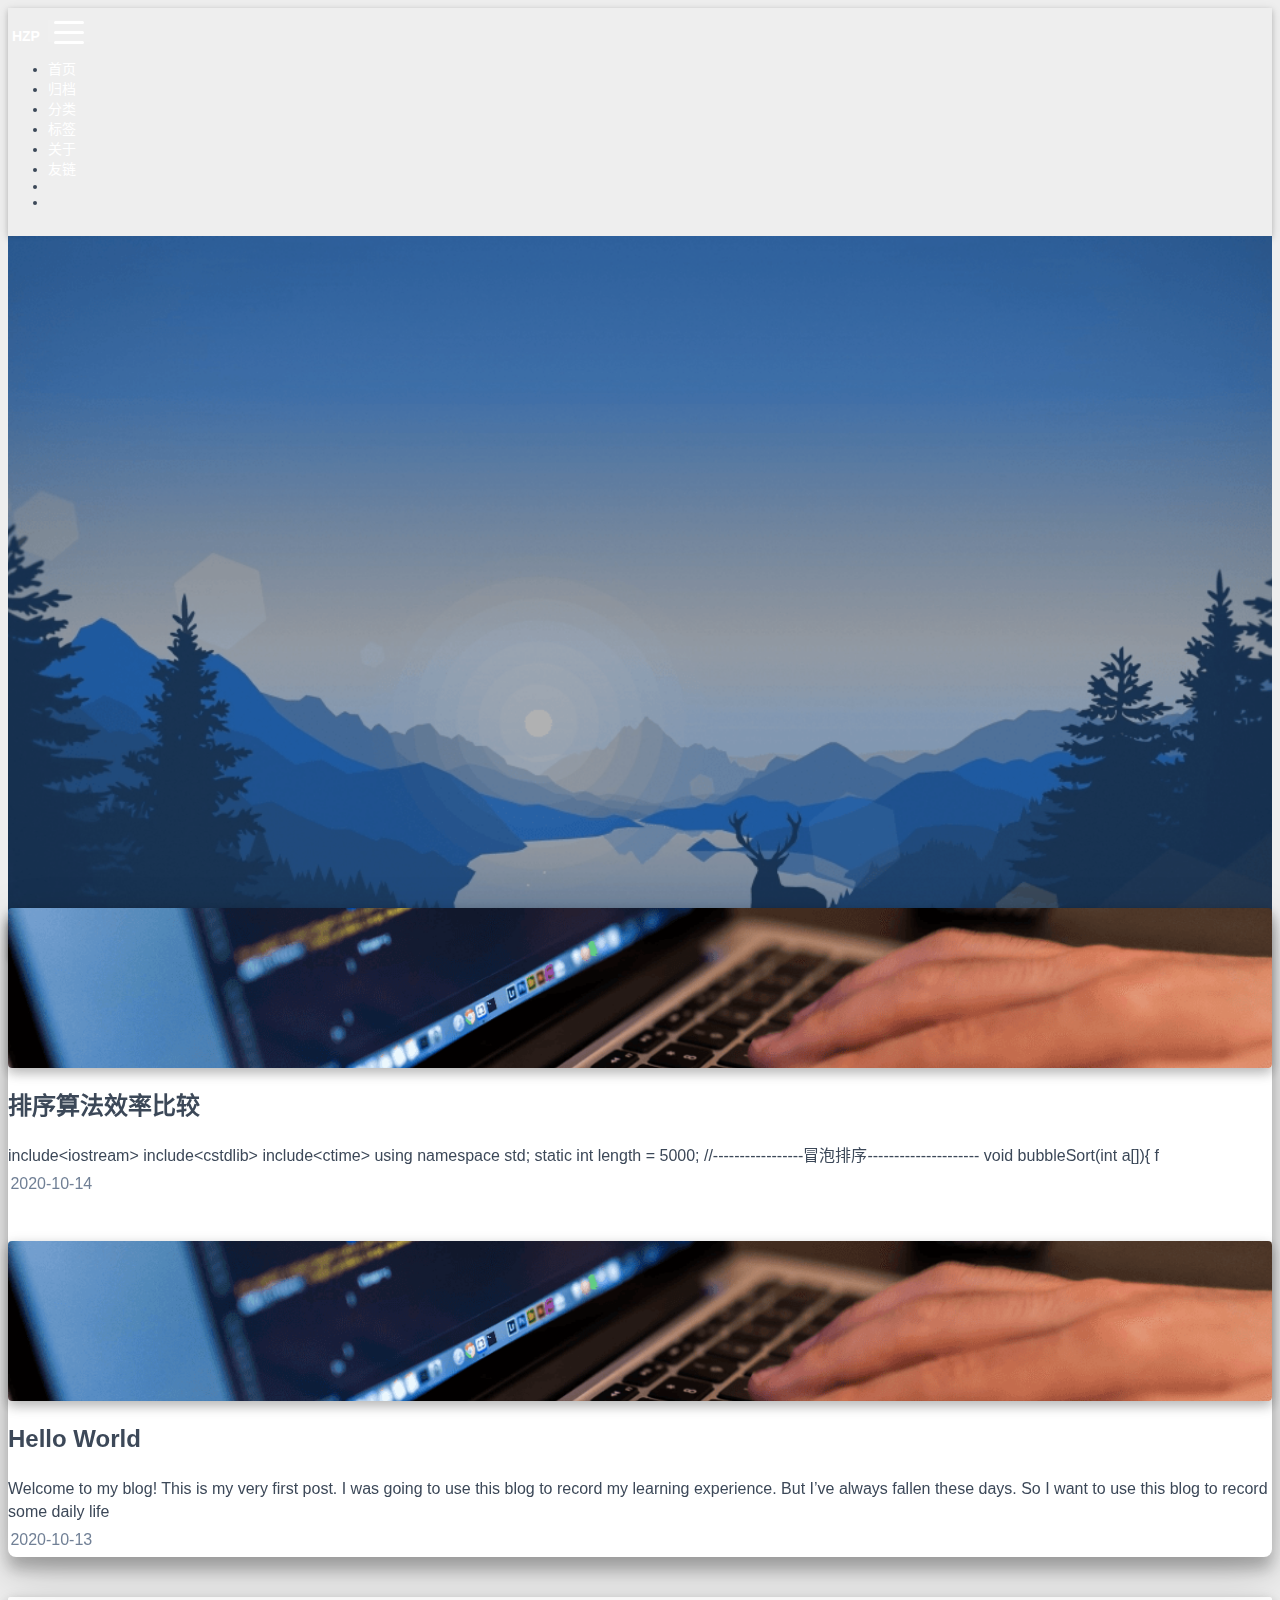
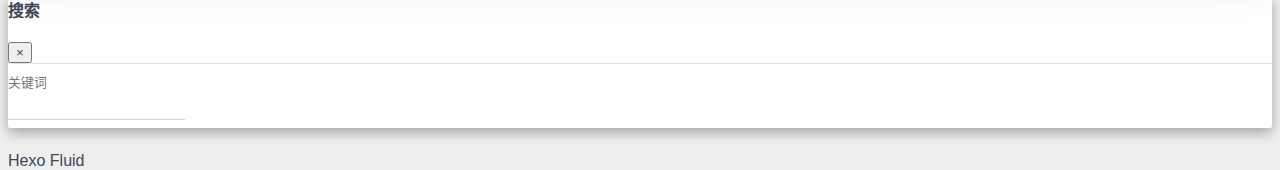
==== commit 107b908f: "Site updated: 2020-10-17 16:32:38" ====
--- a/index.html
+++ b/index.html
@@ -188,6 +188,56 @@
               <div class="col-12 col-md-10 m-auto">
                 
 
+
+  <div class="row mx-auto index-card">
+    
+    
+      <div class="col-12 col-md-4 m-auto index-img">
+        <a href="/posts/0/" target="_self">
+          <img src="/img/posts/default_index.png" srcset="/img/loading.gif" alt="排序算法效率比较">
+        </a>
+      </div>
+    
+    <article class="col-12 col-md-8 mx-auto index-info">
+      <h1 class="index-header">
+        <a href="/posts/0/">排序算法效率比较</a>
+      </h1>
+
+      <p class="index-excerpt">
+        <a href="/posts/0/">
+          
+          
+            
+          
+          include&lt;iostream&gt;
+
+include&lt;cstdlib&gt;
+
+include&lt;ctime&gt;
+
+using namespace std;
+
+static int length = 5000;
+//-----------------冒泡排序---------------------
+void bubbleSort(int a[])&#123;
+    f
+        </a>
+      </p>
+
+      <div class="index-btm post-metas">
+        
+          <div class="post-meta mr-3">
+            <i class="iconfont icon-date"></i>
+            <time datetime="2020-10-14 23:18" pubdate>
+              2020-10-14
+            </time>
+          </div>
+        
+        
+        
+      </div>
+    </article>
+  </div>
 
   <div class="row mx-auto index-card">
     
